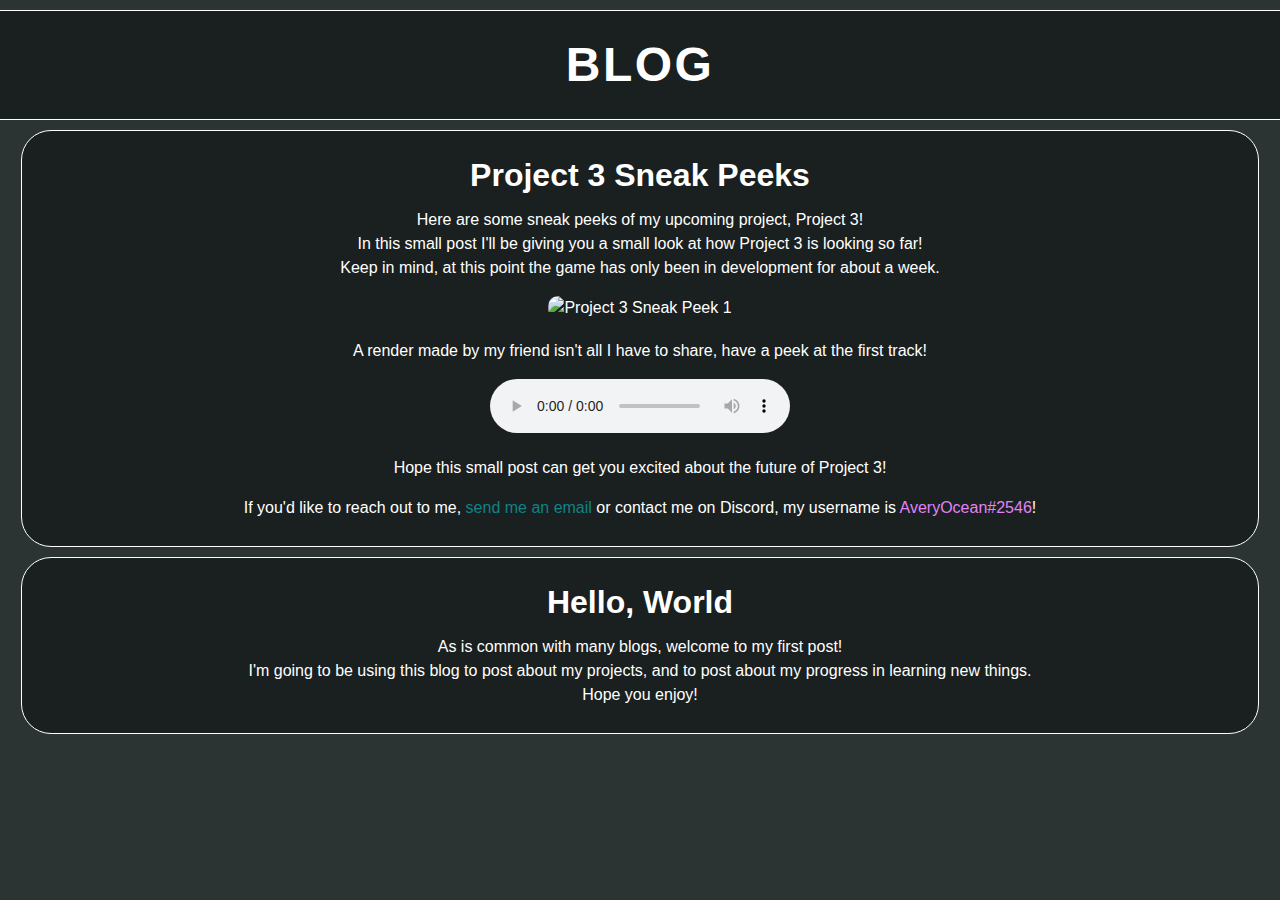
==== blog.html @ 2e97537d "change textbox-2 divs to articles" ====
<!DOCTYPE html>
<html lang="en">
<head>
    <meta charset="UTF-8">
    <meta http-equiv="X-UA-Compatible" content="IE=edge">
    <meta name="viewport" content="width=device-width, initial-scale=1.0">
    <title>Main Page</title>
    
    <link rel="stylesheet" href="css/style.css">
    <script src="js/insert_nav.js"></script>
</head>
<body>
    <div class="nav-container"></div>

    <div class="textbox">
        <h1>Blog</h1>
    </div>


    <div style="margin-top: 10px;" class="center-items">
        <article id="pj3-sp1" class="center center-self">
            <h1>Project 3 Sneak Peeks</h1>
            <p>Here are some sneak peeks of my upcoming project, Project 3!<br>
            In this small post I'll be giving you a small look at how Project 3 is looking so far!<br>
            Keep in mind, at this point the game has only been in development for about a week.</p>
            
            <img src="https://pbs.twimg.com/media/FqprzacX0AMVz9a?format=jpg&name=large" style="border-radius: 10px;" width="30%" alt="Project 3 Sneak Peek 1">

            <!-- Audio Sneak Peek -->
            <div style="width:100%; height:3px"></div>
            <p>A render made by my friend isn't all I have to share, have a peek at the first track!</p>
            <audio controls>
                <source src="audio/project3/sp1.mp3" type="audio/mpeg">
                Your browser does not support the audio element.
            </audio>

            <p>Hope this small post can get you excited about the future of Project 3!</p>
            <p>If you'd like to reach out to me, <a href="mailto:averytoad65@gmail.com">send me an email</a> or contact me on Discord, my username is <span style="color: #e183f8;">AveryOcean#2546</span>!</p>
        </article>

        <article id="hello" class="center center-self">
            <h1>Hello, World</h1>
            <p>As is common with many blogs, welcome to my first post!<br>
            I'm going to be using this blog to post about my projects, and to post about my progress in learning new things.<br>
            Hope you enjoy!</p>
        </article>
    </div>
</body>
</html>
---- css/style.css ----
:root {
    --main-color: #0E8388;
    --main-bg-color: #2C3333;
}

body {
    background-color: var(--main-bg-color);
    color: white;
    font-family: 'Open Sans', sans-serif;
    font-size: 1em;
    line-height: 1.5em;
    margin: 0;
    padding: 0;
}

nav {
    background-color: #1a1f1f;
    color: #fff;
    padding: 10px;
    text-align: center;
    font-size: 1.5em;
    font-weight: bold;
    text-transform: uppercase;
    letter-spacing: 0.1em;
}

nav ul {
    list-style: none;
    padding: 0;
}

nav a {
    color: var(--main-color);
    text-decoration: none;
}

nav a:hover {
    color: #fff;
}

.center {
    text-align: center;

    justify-content: center;
    align-items: center;
}

.center-items {
    display: flex;

    /* make a grid layout with 2 columns per row */
    flex-wrap: wrap;
    flex-direction: row;
    justify-content: center;
    align-items: center;

    gap: 10px;
}

.textbox {
    background-color: #1a1f1f;
    color: #fff;
    padding: 10px;
    text-align: center;
    font-size: 1.5em;
    font-weight: bold;
    text-transform: uppercase;
    letter-spacing: 0.1em;

    margin-top: 10px;

    border-top: 1px solid white;
    border-bottom: 1px solid white;

    /* play open animation */
    animation: open 1s;
}

article {
    background-color: #1a1f1f;
    color: #fff;
    padding: 10px;
    text-align: center;
    font-size: 1em;

    width: fit-content;

    border-radius: 30px;
    border: 1px solid white;

    width: 95%;

    /* play open animation */
    animation: open 1s;
}

a {
    color: var(--main-color);
    text-decoration: none;
}

@keyframes open {
    0% {
        opacity: 0;
    }

    100% {
        opacity: 1;
    }
}
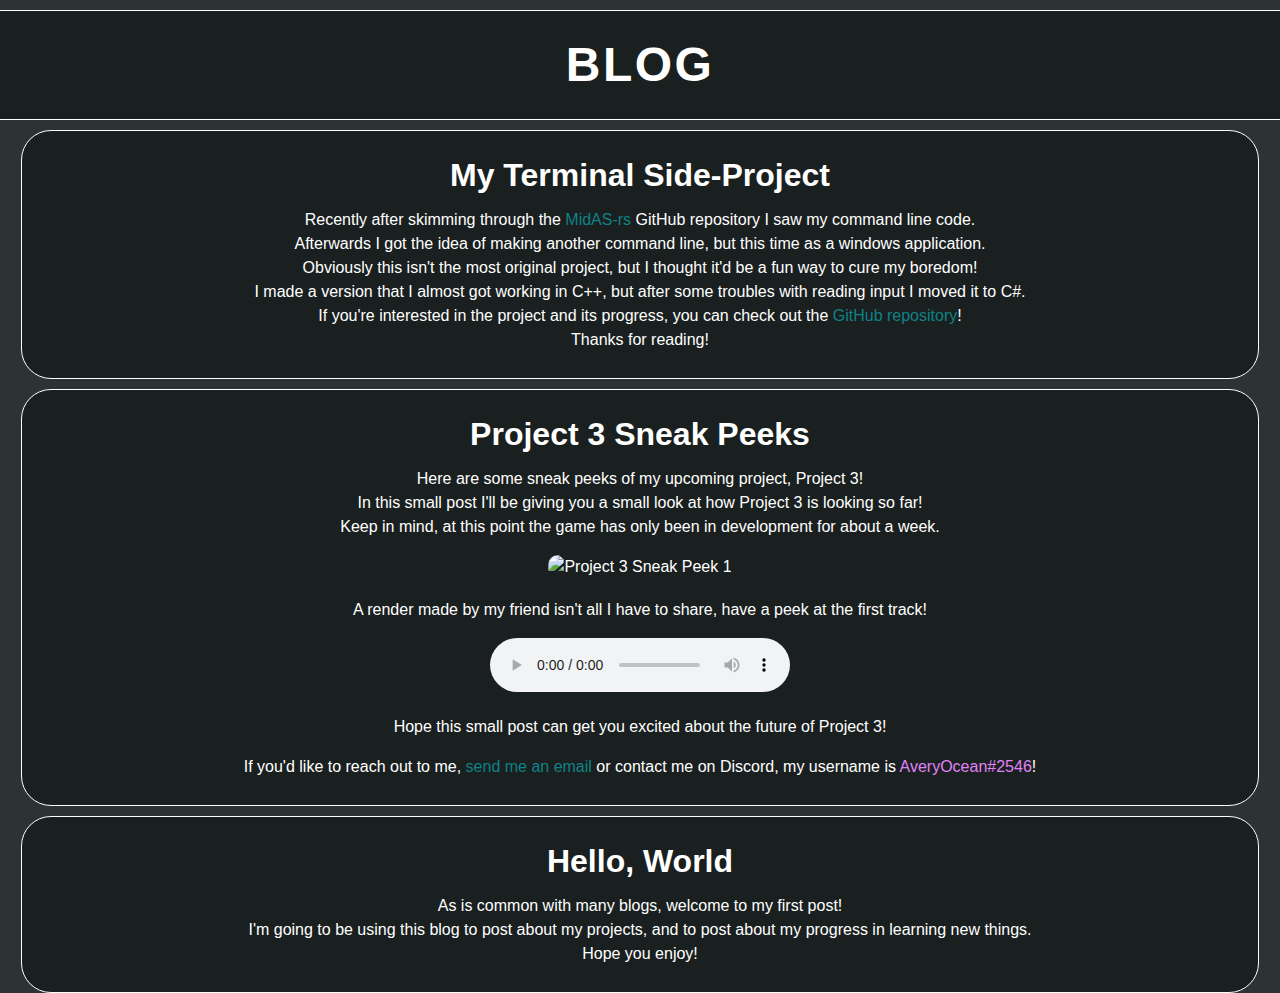
==== commit c88e617a: "add terminal blog post" ====
--- a/blog.html
+++ b/blog.html
@@ -4,7 +4,7 @@
     <meta charset="UTF-8">
     <meta http-equiv="X-UA-Compatible" content="IE=edge">
     <meta name="viewport" content="width=device-width, initial-scale=1.0">
-    <title>Main Page</title>
+    <title>Blog</title>
     
     <link rel="stylesheet" href="css/style.css">
     <script src="js/insert_nav.js"></script>
@@ -18,6 +18,17 @@
 
 
     <div style="margin-top: 10px;" class="center-items">
+        <article id="hello" class="center center-self">
+            <h1>My Terminal Side-Project</h1>
+            <p>Recently after skimming through the <a href="https://github.com/midas-os/MidAS-rs">MidAS-rs</a> GitHub repository I saw my command line code.<br>
+            Afterwards I got the idea of making another command line, but this time as a windows application.<br>
+            Obviously this isn't the most original project, but I thought it'd be a fun way to cure my boredom!<br>
+            I made a version that I almost got working in C++, but after some troubles with reading input I moved it to C#.<br>
+            If you're interested in the project and its progress, you can check out the <a href="https://github.com/MindlessSea/Terminal">GitHub repository</a>!<br>
+            Thanks for reading!</p>
+
+        </article>
+
         <article id="pj3-sp1" class="center center-self">
             <h1>Project 3 Sneak Peeks</h1>
             <p>Here are some sneak peeks of my upcoming project, Project 3!<br>
@@ -46,4 +57,4 @@
         </article>
     </div>
 </body>
-</html>+</html>
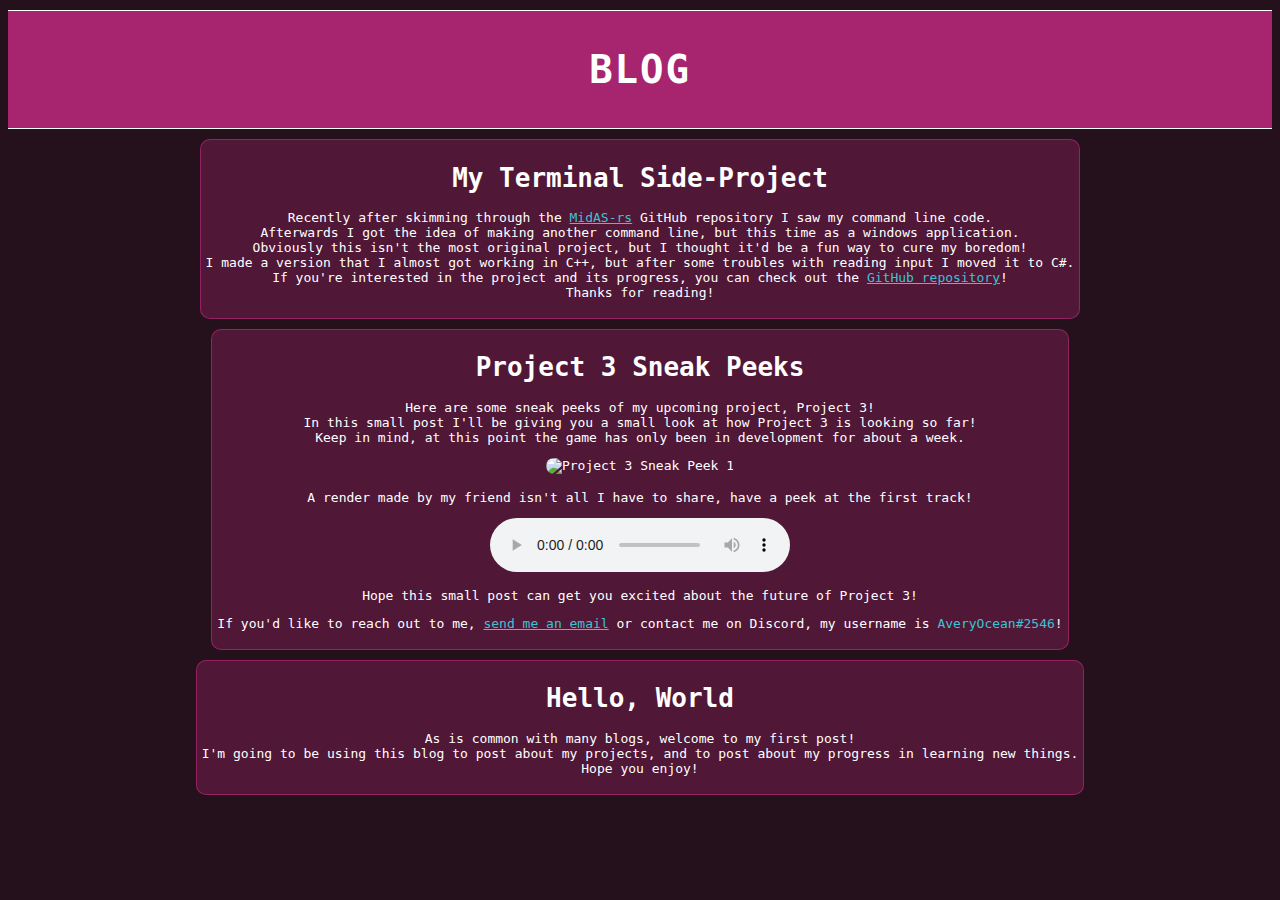
==== commit e893d4aa: "style rewrite" ====
--- a/blog.html
+++ b/blog.html
@@ -18,27 +18,30 @@
 
 
     <div style="margin-top: 10px;" class="center-items">
-        <article id="hello" class="center center-self">
-            <h1>My Terminal Side-Project</h1>
-            <p>Recently after skimming through the <a href="https://github.com/midas-os/MidAS-rs">MidAS-rs</a> GitHub repository I saw my command line code.<br>
-            Afterwards I got the idea of making another command line, but this time as a windows application.<br>
-            Obviously this isn't the most original project, but I thought it'd be a fun way to cure my boredom!<br>
-            I made a version that I almost got working in C++, but after some troubles with reading input I moved it to C#.<br>
-            If you're interested in the project and its progress, you can check out the <a href="https://github.com/MindlessSea/Terminal">GitHub repository</a>!<br>
-            Thanks for reading!</p>
+        <div class="full-width center-items">
+            <article id="hello" class="container center center-self">
+                <h1>My Terminal Side-Project</h1>
+                <p>Recently after skimming through the <a href="https://github.com/midas-os/MidAS-rs">MidAS-rs</a> GitHub repository I saw my command line code.<br>
+                Afterwards I got the idea of making another command line, but this time as a windows application.<br>
+                Obviously this isn't the most original project, but I thought it'd be a fun way to cure my boredom!<br>
+                I made a version that I almost got working in C++, but after some troubles with reading input I moved it to C#.<br>
+                If you're interested in the project and its progress, you can check out the <a href="https://github.com/MindlessSea/Terminal">GitHub repository</a>!<br>
+                Thanks for reading!</p>
+    
+            </article>    
+        </div>
 
-        </article>
-
-        <article id="pj3-sp1" class="center center-self">
+        <div class="full-width center-items">
+        <article id="pj3-sp1" class="container center center-self">
             <h1>Project 3 Sneak Peeks</h1>
             <p>Here are some sneak peeks of my upcoming project, Project 3!<br>
             In this small post I'll be giving you a small look at how Project 3 is looking so far!<br>
             Keep in mind, at this point the game has only been in development for about a week.</p>
             
-            <img src="https://pbs.twimg.com/media/FqprzacX0AMVz9a?format=jpg&name=large" style="border-radius: 10px;" width="30%" alt="Project 3 Sneak Peek 1">
+            <img src="https://pbs.twimg.com/media/FqprzacX0AMVz9a?format=jpg&name=large" style="border-radius: 10px;" width="300px" alt="Project 3 Sneak Peek 1">
 
             <!-- Audio Sneak Peek -->
-            <div style="width:100%; height:3px"></div>
+            <div style="height:3px"></div>
             <p>A render made by my friend isn't all I have to share, have a peek at the first track!</p>
             <audio controls>
                 <source src="audio/project3/sp1.mp3" type="audio/mpeg">
@@ -46,15 +49,18 @@
             </audio>
 
             <p>Hope this small post can get you excited about the future of Project 3!</p>
-            <p>If you'd like to reach out to me, <a href="mailto:averytoad65@gmail.com">send me an email</a> or contact me on Discord, my username is <span style="color: #e183f8;">AveryOcean#2546</span>!</p>
+            <p>If you'd like to reach out to me, <a href="mailto:averytoad65@gmail.com">send me an email</a> or contact me on Discord, my username is <span style="color: #3ec2d4;">AveryOcean#2546</span>!</p>
         </article>
+        </div>
 
-        <article id="hello" class="center center-self">
+        <div class="full-width center-items">
+        <article id="hello" class="container center center-self">
             <h1>Hello, World</h1>
             <p>As is common with many blogs, welcome to my first post!<br>
             I'm going to be using this blog to post about my projects, and to post about my progress in learning new things.<br>
             Hope you enjoy!</p>
         </article>
     </div>
+    </div>
 </body>
 </html>
--- a/css/style.css
+++ b/css/style.css
@@ -1,41 +1,45 @@
 :root {
-    --main-color: #0E8388;
-    --main-bg-color: #2C3333;
+    --text-color: #fff;
+    --background-color: #25111c;
+    --primary-color: #ff32a6;
+    --secondary-color: #fdeeed;
+    --accent-color: #3ec2d4;
 }
 
 body {
-    background-color: var(--main-bg-color);
-    color: white;
-    font-family: 'Open Sans', sans-serif;
-    font-size: 1em;
-    line-height: 1.5em;
-    margin: 0;
-    padding: 0;
+    background-color: var(--background-color);
+    color: var(--text-color);
+
+    font-family: monospace;
 }
 
-nav {
-    background-color: #1a1f1f;
-    color: #fff;
-    padding: 10px;
-    text-align: center;
-    font-size: 1.5em;
-    font-weight: bold;
-    text-transform: uppercase;
-    letter-spacing: 0.1em;
+.blog-post {
+    min-width: 200px;
+    max-width: 700px;
+
+    min-height: 20px;
+    max-height: 500px;
 }
 
-nav ul {
-    list-style: none;
-    padding: 0;
+.full-width {
+    min-width: 100%;
 }
 
-nav a {
-    color: var(--main-color);
-    text-decoration: none;
+.container {
+    width:  fit-content;
+
+    transition: 0.2s;
+    background-color: rgba(255, 50, 166, 0.2);
+
+    border: 1px solid rgba(255, 50, 166, 0.4);
+    border-radius: 10px;
+
+    padding: 5px;
 }
 
-nav a:hover {
-    color: #fff;
+.container:hover {
+    transition: 0.2s;
+    background-color: rgba(255, 50, 166, 0.4);
 }
 
 .center {
@@ -50,7 +54,7 @@
 
     /* make a grid layout with 2 columns per row */
     flex-wrap: wrap;
-    flex-direction: row;
+    /* flex-direction: row; */
     justify-content: center;
     align-items: center;
 
@@ -58,7 +62,7 @@
 }
 
 .textbox {
-    background-color: #1a1f1f;
+    background-color: rgba(255, 50, 166, 0.6);
     color: #fff;
     padding: 10px;
     text-align: center;
@@ -76,35 +80,37 @@
     animation: open 1s;
 }
 
-article {
-    background-color: #1a1f1f;
-    color: #fff;
+a {
+    color: var(--accent-color);
+}
+
+nav {
     padding: 10px;
     text-align: center;
-    font-size: 1em;
+    font-size: 1.5em;
+    font-weight: bold;
+    letter-spacing: 0.5em;
 
-    width: fit-content;
-
-    border-radius: 30px;
-    border: 1px solid white;
-
-    width: 95%;
-
-    /* play open animation */
-    animation: open 1s;
+    line-height: 40px;
 }
 
-a {
-    color: var(--main-color);
-    text-decoration: none;
+nav ul {
+    list-style: none;
 }
 
-@keyframes open {
-    0% {
-        opacity: 0;
-    }
+nav a {
+    transition: 0.2s;
+    color: var(--text-color);
+    text-decoration: none;
+    transform: scale(1);
 
-    100% {
-        opacity: 1;
-    }
+    padding: 5px;
+    border-radius: 10px;
+}
+
+nav a:hover {
+    transition: 0.3s;
+    color: var(--accent-color);
+    background-color: rgba(255, 255, 255, 0.2);
+    padding: 10px;
 }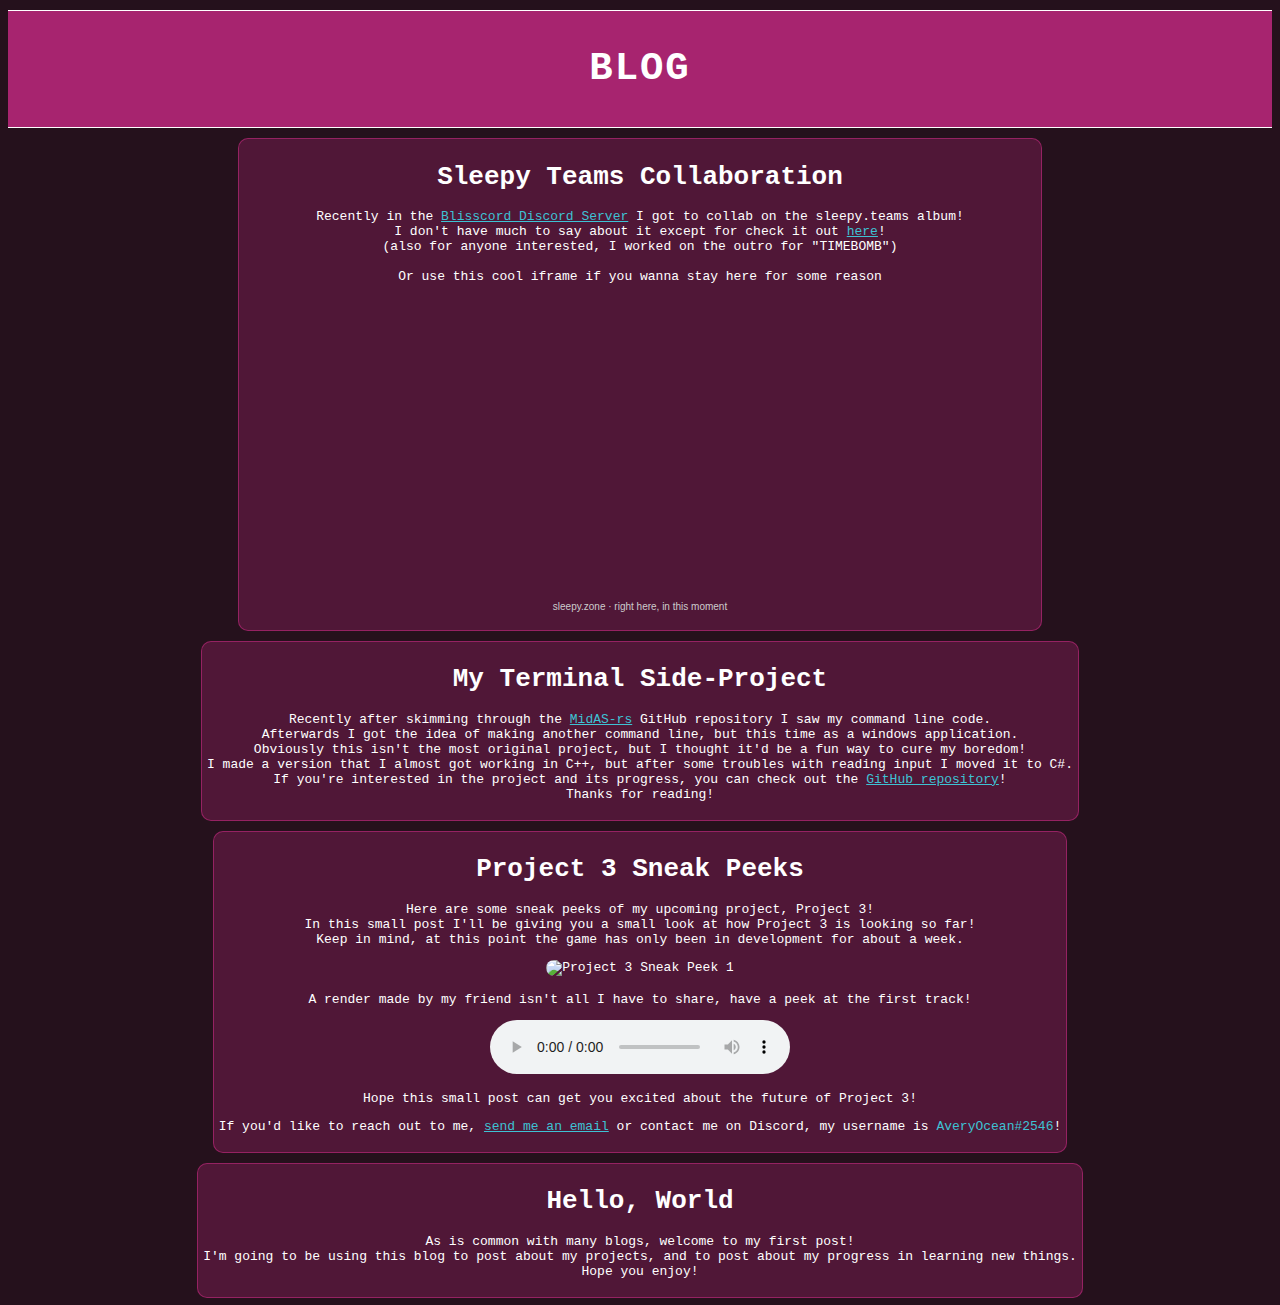
==== commit 20b1320a: "add sleepy teams blog post" ====
--- a/blog.html
+++ b/blog.html
@@ -18,6 +18,19 @@
 
 
     <div style="margin-top: 10px;" class="center-items">
+        <div class="full-width center-items">
+            <article id="sleepy-teams" class="container center center-self">
+                <h1>Sleepy Teams Collaboration</h1>
+                <p>Recently in the <a href="https://discord.gg/blissom">Blisscord Discord Server</a> I got to collab on the sleepy.teams album!<br>
+                I don't have much to say about it except for check it out <a href="https://soundcloud.com/sleepyzone/sets/sleepyteams">here</a>!<br>
+                (also for anyone interested, I worked on the outro for "TIMEBOMB")<br><br>
+                Or use this cool iframe if you wanna stay here for some reason
+                <iframe width="100%" height="300" scrolling="no" frameborder="no" allow="autoplay" src="https://w.soundcloud.com/player/?url=https%3A//api.soundcloud.com/playlists/1626966937&color=%23ff5500&auto_play=false&hide_related=false&show_comments=true&show_user=true&show_reposts=false&show_teaser=true&visual=true"></iframe><div style="font-size: 10px; color: #cccccc;line-break: anywhere;word-break: normal;overflow: hidden;white-space: nowrap;text-overflow: ellipsis; font-family: Interstate,Lucida Grande,Lucida Sans Unicode,Lucida Sans,Garuda,Verdana,Tahoma,sans-serif;font-weight: 100;"><a href="https://soundcloud.com/sleepyzone" title="sleepy.zone" target="_blank" style="color: #cccccc; text-decoration: none;">sleepy.zone</a> · <a href="https://soundcloud.com/sleepyzone/sets/sleepyteams" title="right here, in this moment" target="_blank" style="color: #cccccc; text-decoration: none;">right here, in this moment</a></div>
+            </p>
+    
+            </article>    
+        </div>
+
         <div class="full-width center-items">
             <article id="hello" class="container center center-self">
                 <h1>My Terminal Side-Project</h1>
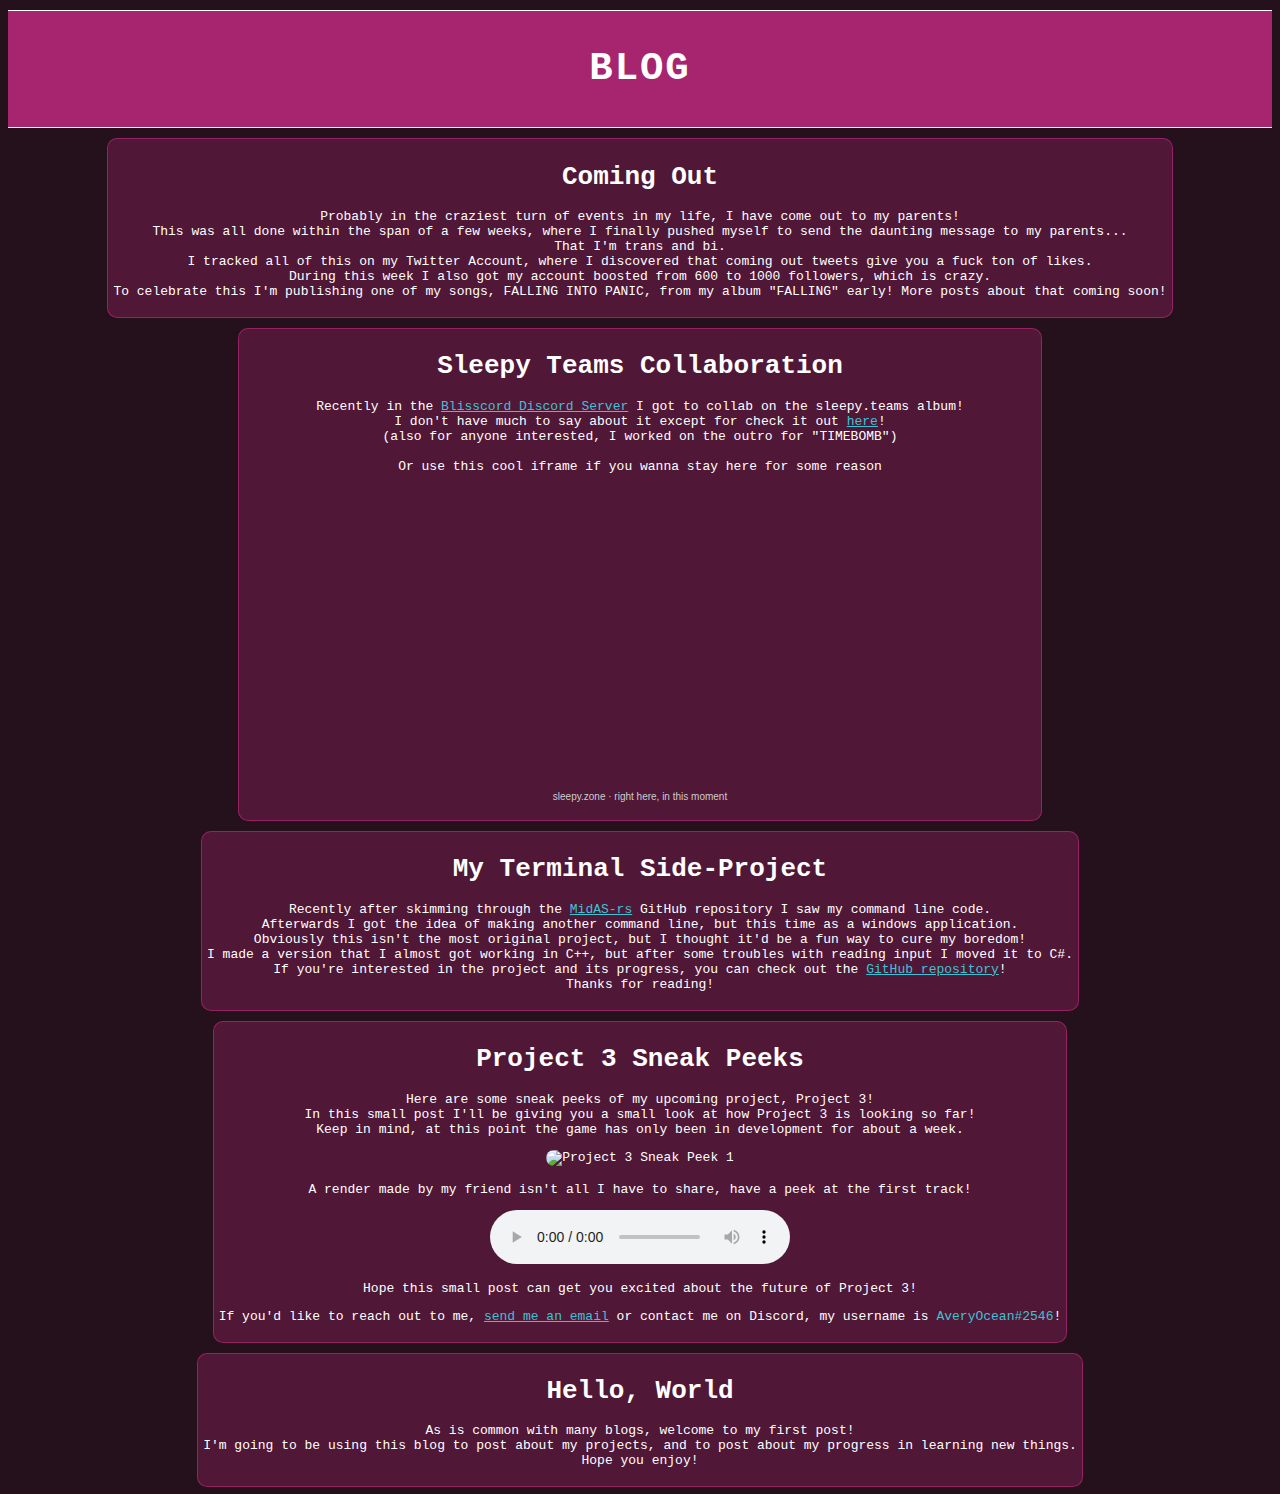
==== commit 36a26873: "Add Coming Out Post" ====
--- a/blog.html
+++ b/blog.html
@@ -18,6 +18,20 @@
 
 
     <div style="margin-top: 10px;" class="center-items">
+        <div class="full-width center-items">
+            <article id="sleepy-teams" class="container center center-self">
+                <h1>Coming Out</h1>
+                <p>Probably in the craziest turn of events in my life, I have come out to my parents!<br>
+                This was all done within the span of a few weeks, where I finally pushed myself to send the daunting message to my parents...<br>
+                That I'm trans and bi.<br>
+                I tracked all of this on my Twitter Account, where I discovered that coming out tweets give you a fuck ton of likes.<br>
+                During this week I also got my account boosted from 600 to 1000 followers, which is crazy.<br>
+                To celebrate this I'm publishing one of my songs, FALLING INTO PANIC, from my album "FALLING" early! More posts about that coming soon!
+            </p>
+    
+            </article>    
+        </div>
+
         <div class="full-width center-items">
             <article id="sleepy-teams" class="container center center-self">
                 <h1>Sleepy Teams Collaboration</h1>
